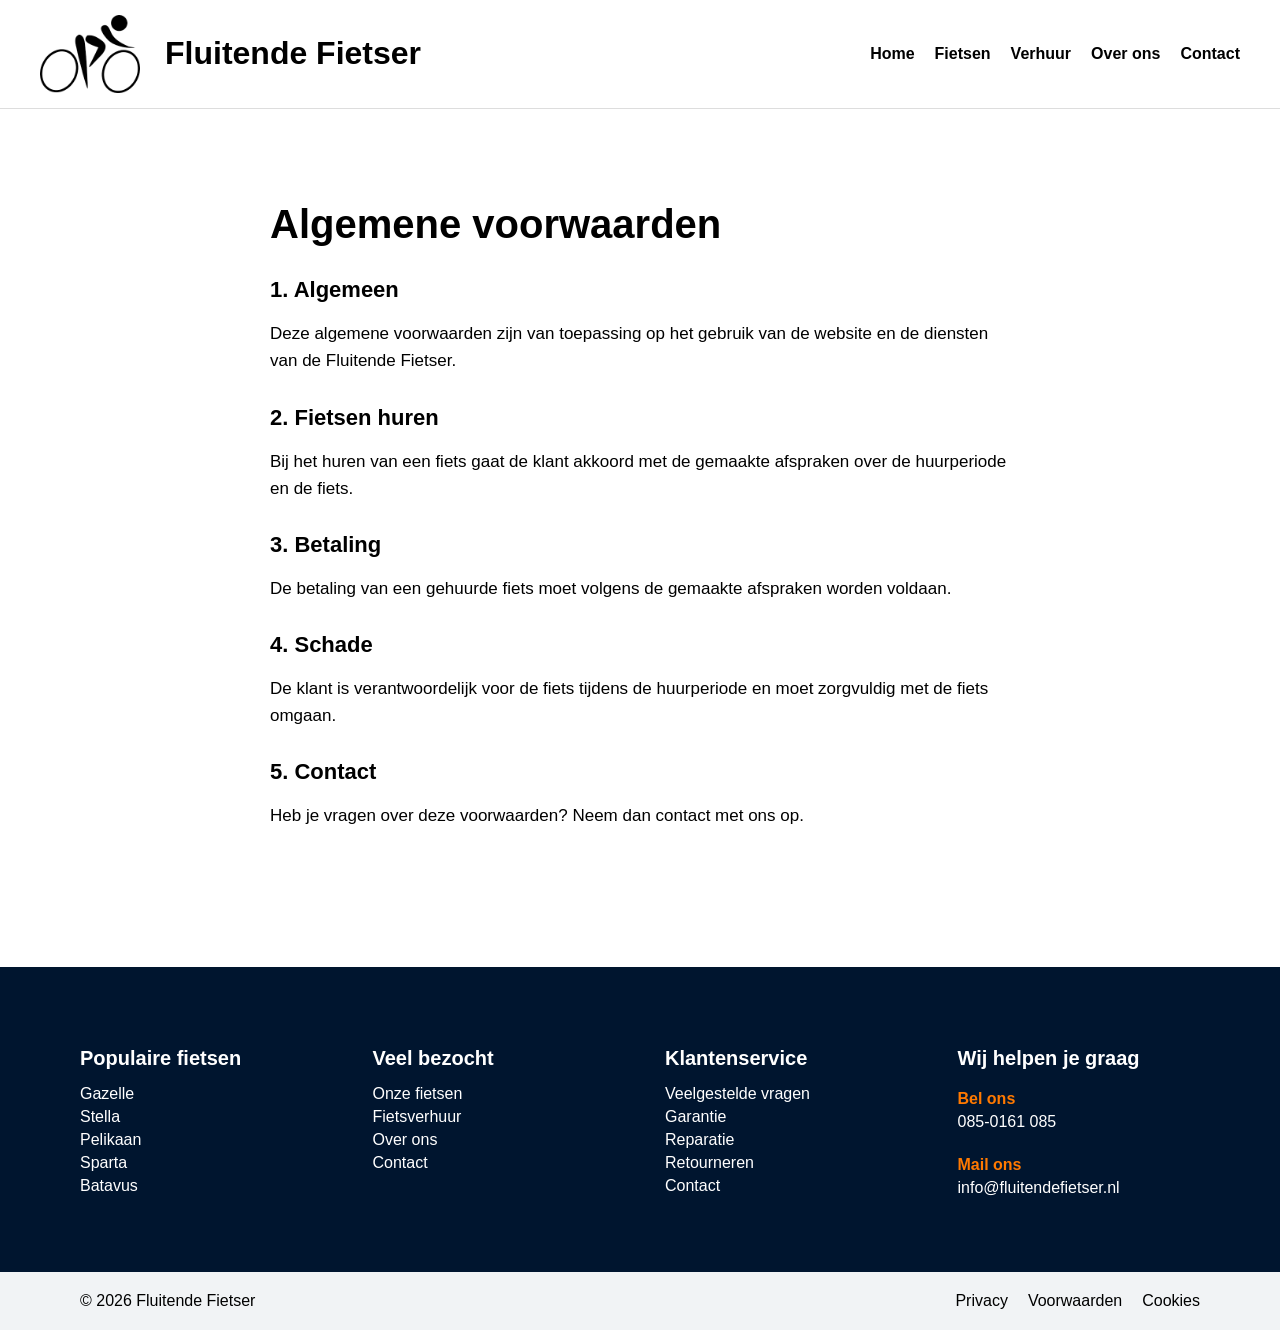
==== web/algemene-voorwaarden.html @ 637f72e5 "klaar" ====
<!DOCTYPE html>
<html lang="nl">
<head>
    <meta charset="UTF-8">
    <meta name="viewport" content="width=device-width, initial-scale=1.0">
    <title>Algemene voorwaarden - Fluitende Fietser</title>
    <link rel="stylesheet" href="stylesheet.css">
</head>

<body>
<header>
        <a href="index.html" class="logo">
            <img src="images/logo.png" alt="Logo Fluitende Fietser">
            <h1>Fluitende Fietser</h1>
        </a>

        <nav>
            <a href="index.html">Home</a>
            <a href="fietsen.html">Fietsen</a>
            <a href="verhuur.html">Verhuur</a>
            <a href="over-ons.html">Over ons</a>
            <a href="contact.html">Contact</a>
        </nav>
    </header>


<main>

    <section class="voorwaarden">
        <h2>Algemene voorwaarden</h2>

        <h3>1. Algemeen</h3>
        <p>
            Deze algemene voorwaarden zijn van toepassing op het gebruik
            van de website en de diensten van de Fluitende Fietser.
        </p>

        <h3>2. Fietsen huren</h3>
        <p>
            Bij het huren van een fiets gaat de klant akkoord met de
            gemaakte afspraken over de huurperiode en de fiets.
        </p>

        <h3>3. Betaling</h3>
        <p>
            De betaling van een gehuurde fiets moet volgens de gemaakte
            afspraken worden voldaan.
        </p>

        <h3>4. Schade</h3>
        <p>
            De klant is verantwoordelijk voor de fiets tijdens de
            huurperiode en moet zorgvuldig met de fiets omgaan.
        </p>

        <h3>5. Contact</h3>
        <p>
            Heb je vragen over deze voorwaarden? Neem dan contact met
            ons op.
        </p>
    </section>

</main>

<footer>
     <div class="footer-inhoud">

        <div class="footer-kolom">
            <h3>Populaire fietsen</h3>
            <a href="fietsen.html">Gazelle</a>
            <a href="fietsen.html">Stella</a>
            <a href="fietsen.html">Pelikaan</a>
            <a href="fietsen.html">Sparta</a>
            <a href="fietsen.html">Batavus</a>
        </div>

        <div class="footer-kolom">
            <h3>Veel bezocht</h3>
            <a href="fietsen.html">Onze fietsen</a>
            <a href="verhuur.html">Fietsverhuur</a>
            <a href="over-ons.html">Over ons</a>
            <a href="contact.html">Contact</a>
        </div>

        <div class="footer-kolom">
            <h3>Klantenservice</h3>
            <a href="contact.html">Veelgestelde vragen</a>
            <a href="contact.html">Garantie</a>
            <a href="contact.html">Reparatie</a>
            <a href="contact.html">Retourneren</a>
            <a href="contact.html">Contact</a>
        </div>

        <div class="footer-kolom contact">
            <h3>Wij helpen je graag</h3>
            <h4>Bel ons</h4>
            <p>085-0161 085</p>

            <h4>Mail ons</h4>
            <p>info@fluitendefietser.nl</p>
        </div>

    </div>

    <div class="footer-onderkant">
        <p>&copy; 2026 Fluitende Fietser</p>

        <div>
            <a href="#">Privacy</a>
            <a href="algemene-voorwaarden.html">Voorwaarden</a>
            <a href="#">Cookies</a>
        </div>
    </div>
</footer>

</body>
</html>
---- web/stylesheet.css ----
* {
    box-sizing: border-box;
}

body {
    margin: 0;
    font-family: Arial, sans-serif;
    background-color: white;
    color: black;
}
header{
    display: flex;
    align-items: center;
    justify-content: space-between;
    padding: 15px 40px;
    background-color: white;
    border-bottom: 1px solid #dddddd;
}
.logo{
    display: flex;
    align-items: center;
    gap: 25px;
    text-decoration: none;
    color : black;
}
.logo h1{
    margin: 0px;
    color: black;
}

header img{
    width: 100px;
    height: auto;
}
nav{
    display: flex;
    gap: 20px;
}

nav a {
    text-decoration: none;
    color: black;
    font-weight: bold;
}

nav a:hover{
    color: #4f46e5;
}
.welkom {
    min-height: 500px;
    display: flex;
    align-items: center;
    justify-content: center;
    padding: 50px 80px;
    gap: 50px;
}
.welkom-tekst{
    text-align: center;
}
.welkom-tekst h1{
    font-size: 48px;
    margin-bottom: 15px;
}
.welkom-tekst p {
    font-size: 20px;
    margin-bottom: 30px;
}
.knop{
    display: inline-block;
    padding: 12px 25px;
    background-color: #4f46e5;
    color: white;
    text-decoration: none;
    border-radius: 5px;
   
}
.knop:hover{
    background-color: blue;
}
.uitgelichte-fietsen{
    font-size: 26px;
    margin-bottom: 10px;
}
.uitgelichte-fietsen h2 {
    font-size: 36px;
    margin-bottom: 10px;
}
.intro-fietsen {
    font-size: 18px;
    margin-bottom: 40px;
}
.fiets-overzicht {
    display: flex;
    justify-content: center;
    gap: 30px;
}
.fiets-kaart{
    width: 350px;
    padding: 20px;
    border: 1px solid #dddddd; 
    border-radius: 10px;
    background-color: white;
}
.fiets-kaart h3 {
    font-size: 22px;
    margin-bottom: 10px;
    text-align: center;
}

.fiets-kaart p {
    font-size: 16px;
    line-height: 1.5;
    text-align: center;
}
.fiets-kaart img {
    width: 90%;
    height: 180px;
    object-fit: contain;
    margin: 0 auto 15px;
    display: block;
}
.uitgelichte-fietsen .knop {
    display: block;
    width: fit-content;
    margin: 20px auto 0;
}
.over-ons {
    display: flex;
    align-items: center;
    justify-content: space-between;
    gap: 60px;
    padding: 80px;
    background-color: #f5f7fa;
}

.over-ons-tekst {
    width: 50%;
}

.over-ons-tekst h2 {
    font-size: 44px;
    margin-bottom: 20px;
}

.over-ons-tekst p {
    font-size: 18px;
    line-height: 1.6;
    margin-bottom: 20px;
}

.over-ons-afbeelding {
    width: 50%;
}

.over-ons-afbeelding img {
    width: 100%;
    height: 400px;
    object-fit: cover;
    border-radius: 15px;
}
.waarom-ons {
    padding: 60px 80px;
    text-align: center;
}

.waarom-ons h2 {
    font-size: 36px;
    margin-bottom: 40px;
}

.voordelen {
    display: flex;
    justify-content: center;
    gap: 30px;

}

.voordeel {
    width: 300px;
    padding: 25px;
    border: 1px solid #dddddd;
    border-radius: 10px;
    background-color: white;
}

.voordeel h3 {
    font-size: 22px;
    margin-bottom: 15px;
}


footer {
    background-color: #00152f;
    color: white;
    margin-top: 60px;
}

.footer-inhoud {
    display: flex;
    justify-content: space-between;
    gap: 50px;
    padding: 60px 80px;
}

.footer-kolom {
    display: flex;
    flex-direction: column;
    gap: 5px;
    width: 22%;
}

.footer-kolom h3 {
    font-size: 20px;
    margin-bottom: 10px;
}

.footer-kolom a {
    color: white;
    text-decoration: none;
    font-size: 16px;
}

.footer-kolom a:hover {
    text-decoration: underline;
}

.footer-kolom p {
    margin: 0 0 15px;
    font-size: 16px;
}

.footer-kolom h4 {
    color: #ff7900;
    margin: 5px 0 0;
}

.footer-contact h3 {
    color: #ff7900;
}
.footer-contact h4{
    margin: 5px;
}
.footer-contact p{
    margin: 0 0 10px;
}

.footer-onderkant {
    background-color: #f1f3f5;
    color: black;
    display: flex;
    justify-content: space-between;
    align-items: center;
    padding: 20px 80px;
}

.footer-onderkant p {
    margin: 0;
}

.footer-onderkant div {
    display: flex;
    gap: 20px;
}

.footer-onderkant a {
    color: black;
    text-decoration: none;
}

.footer-onderkant a:hover {
    text-decoration: underline;
}
.contact {
    display: flex;
}

.contact-info {
    width: 50%;
}

.contact-formulier {
    width: 50%;
    padding: 30px;
    border: 1px solid #dddddd;
    border-radius: 10px;
}

.contact-formulier form {
    display: flex;
    flex-direction: column;
}

.contact-formulier input,
.contact-formulier textarea {
    padding: 10px;
    margin-bottom: 15px;
}

.contact-formulier button {
    padding: 10px 20px;
    background-color: #4f46e5;
    color: white;
    border: none;
    border-radius: 5px;
}
.fietsen{
    padding: 60px 80px;
    text-align: center;
}
.fietsen h2{
    font-size: 40px;
    margin-bottom: 10px;
}
.fietsen > p {
    font-size: 18px;
    margin-bottom: 40px;
}

.fietsen-overzicht {
    display: flex;
    justify-content: center;
    gap: 30px;
}
.fiets{
    width: 100%;
    padding: 20px;
    border: 1px solid white;
    border-radius: 10px;
}
.fiets img{
    width: 100%;
    height: 180px;
    object-fit: contain;
}
.fiets h3{
    font-size: 22px;
}
.fiets p{
    font-size: 16px;
    line-height: 1.5;
}
@media (max-width: 600px) {

    header {
        flex-direction: column;
        gap: 15px;
    }

    nav {
        flex-wrap: wrap;
        justify-content: center;
    }
     .welkom {
        flex-direction: column;
        padding: 40px 20px;
    }

    .welkom-tekst {
        width: 100%;
    }

    .welkom-tekst h1 {
        font-size: 36px;
    }

    .welkom-afbeelding {
        width: 100%;
    }
    .over-ons {
        flex-direction: column;
        padding: 40px 20px;
    }

    .over-ons-tekst {
        width: 100%;
    }

    .over-ons-afbeelding {
        width: 100%;
    }
    .voordelen {
        flex-direction: column;
        align-items: center;
    }
    .contact {
        flex-direction: column;
    }

    .contact-info {
        width: 100%;
    }

    .contact-formulier {
        width: 100%;
    }

    .fietsen-overzicht {
        flex-direction: column;
        align-items: center;
    }

    .footer-inhoud {
        flex-direction: column;
        gap: 30px;
    }

    .footer-kolom {
        width: 100%;
    }

    .footer-onderkant {
        flex-direction: column;
        gap: 15px;
        text-align: center;
    }

}
.verhuur {
    display: flex;
    align-items: center;
    gap: 50px;
    padding: 60px 80px;
}

.verhuur-tekst {
    width: 50%;
}

.verhuur-afbeelding {
    width: 50%;
}

.verhuur-afbeelding img {
    width: 100%;
}

.verhuur-fietsen {
    padding: 60px 80px;
    text-align: center;
}

.verhuur-overzicht {
    display: flex;
    justify-content: center;
    gap: 30px;
}

.verhuur-kaart {
    width: 300px;
    padding: 20px;
    border: 1px solid #dddddd;
    border-radius: 10px;
}

.verhuur-kaart img {
    width: 100%;
    height: 180px;
    object-fit: cover;
}
.voorwaarden {
    padding: 60px 80px;
    max-width: 900px;
    margin: auto;
}

.voorwaarden h2 {
    font-size: 40px;
    margin-bottom: 30px;
}

.voorwaarden h3 {
    font-size: 22px;
    margin-top: 30px;
    margin-bottom: 10px;
}

.voorwaarden p {
    font-size: 17px;
    line-height: 1.6;
}
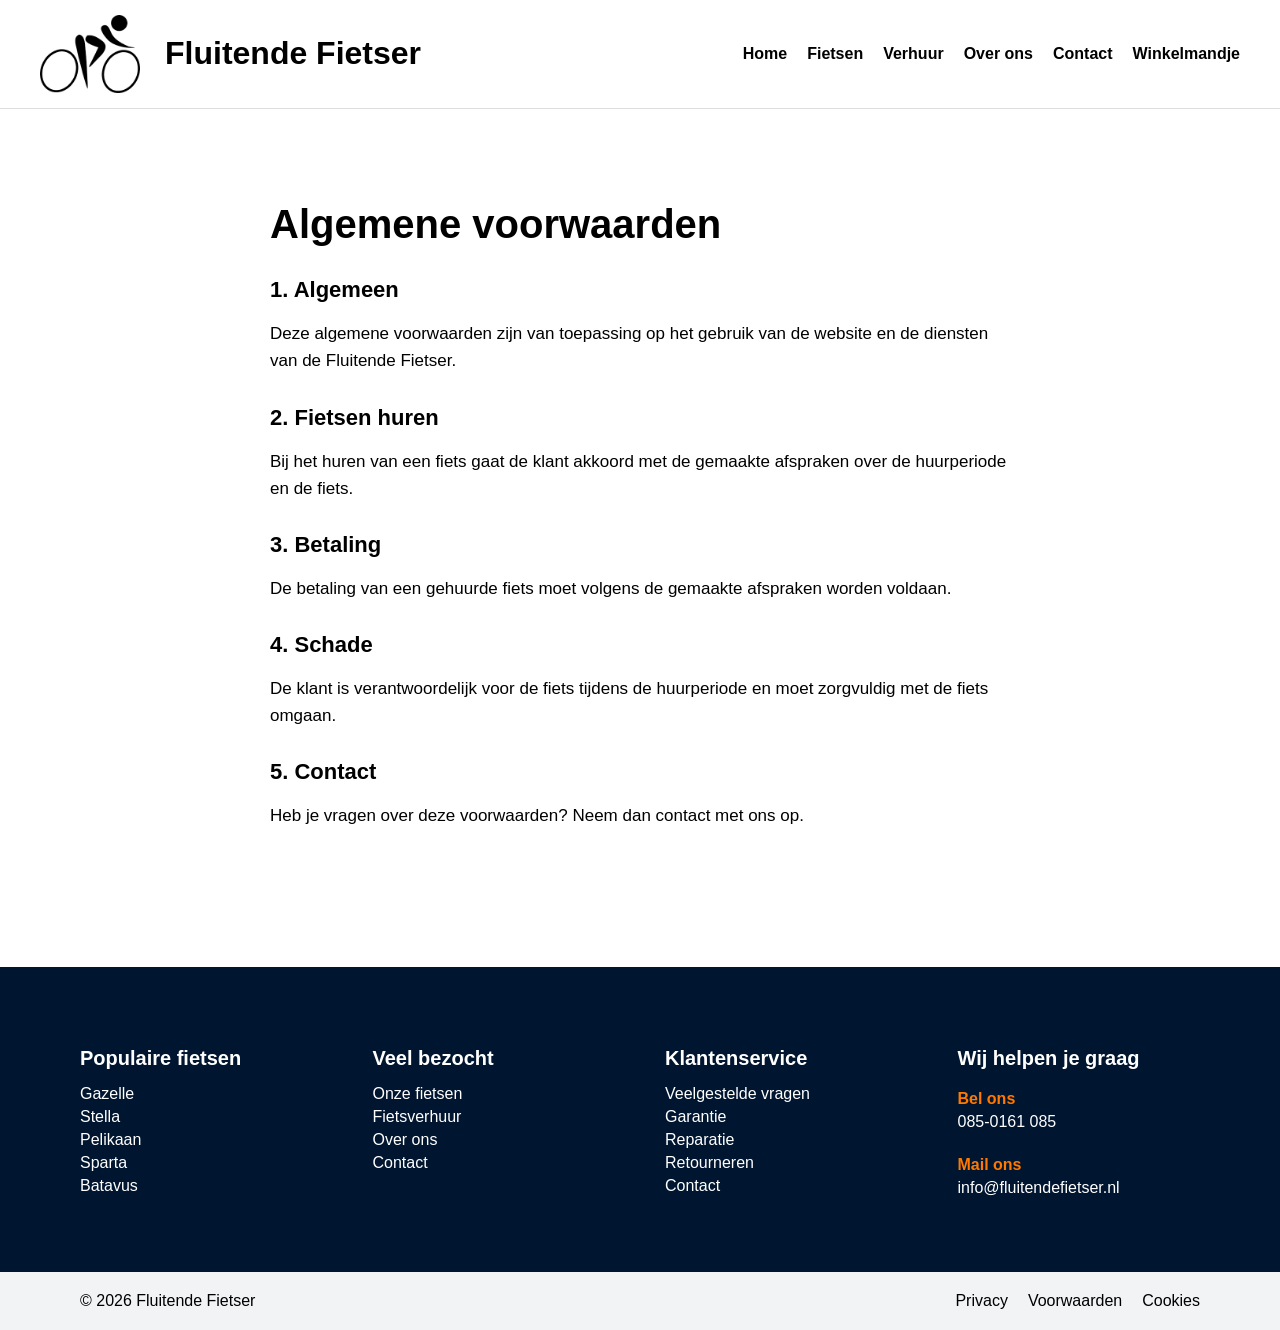
==== commit e011319b: "klaar" ====
--- a/web/algemene-voorwaarden.html
+++ b/web/algemene-voorwaarden.html
@@ -20,6 +20,7 @@
             <a href="verhuur.html">Verhuur</a>
             <a href="over-ons.html">Over ons</a>
             <a href="contact.html">Contact</a>
+            <a href="winkelmandje.html">Winkelmandje</a>
         </nav>
     </header>
 
--- a/web/stylesheet.css
+++ b/web/stylesheet.css
@@ -8,7 +8,8 @@
     background-color: white;
     color: black;
 }
-header{
+
+header {
     display: flex;
     align-items: center;
     justify-content: space-between;
@@ -16,23 +17,26 @@
     background-color: white;
     border-bottom: 1px solid #dddddd;
 }
-.logo{
+
+.logo {
     display: flex;
     align-items: center;
     gap: 25px;
     text-decoration: none;
-    color : black;
-}
-.logo h1{
-    margin: 0px;
     color: black;
 }
 
-header img{
+.logo h1 {
+    margin: 0;
+    color: black;
+}
+
+header img {
     width: 100px;
     height: auto;
 }
-nav{
+
+nav {
     display: flex;
     gap: 20px;
 }
@@ -43,9 +47,10 @@
     font-weight: bold;
 }
 
-nav a:hover{
+nav a:hover {
     color: #4f46e5;
 }
+
 .welkom {
     min-height: 500px;
     display: flex;
@@ -54,53 +59,64 @@
     padding: 50px 80px;
     gap: 50px;
 }
-.welkom-tekst{
+
+.welkom-tekst {
+    flex: 1;
     text-align: center;
 }
-.welkom-tekst h1{
+
+.welkom-tekst h1 {
     font-size: 48px;
     margin-bottom: 15px;
 }
+
 .welkom-tekst p {
     font-size: 20px;
     margin-bottom: 30px;
 }
-.knop{
+
+.knop {
     display: inline-block;
     padding: 12px 25px;
     background-color: #4f46e5;
     color: white;
     text-decoration: none;
     border-radius: 5px;
-   
-}
-.knop:hover{
+}
+
+.knop:hover {
     background-color: blue;
 }
-.uitgelichte-fietsen{
+
+.uitgelichte-fietsen {
     font-size: 26px;
     margin-bottom: 10px;
 }
+
 .uitgelichte-fietsen h2 {
     font-size: 36px;
     margin-bottom: 10px;
 }
+
 .intro-fietsen {
     font-size: 18px;
     margin-bottom: 40px;
 }
+
 .fiets-overzicht {
     display: flex;
     justify-content: center;
     gap: 30px;
 }
-.fiets-kaart{
+
+.fiets-kaart {
     width: 350px;
     padding: 20px;
-    border: 1px solid #dddddd; 
+    border: 1px solid #dddddd;
     border-radius: 10px;
     background-color: white;
 }
+
 .fiets-kaart h3 {
     font-size: 22px;
     margin-bottom: 10px;
@@ -112,6 +128,7 @@
     line-height: 1.5;
     text-align: center;
 }
+
 .fiets-kaart img {
     width: 90%;
     height: 180px;
@@ -119,11 +136,13 @@
     margin: 0 auto 15px;
     display: block;
 }
+
 .uitgelichte-fietsen .knop {
     display: block;
     width: fit-content;
     margin: 20px auto 0;
 }
+
 .over-ons {
     display: flex;
     align-items: center;
@@ -158,6 +177,7 @@
     object-fit: cover;
     border-radius: 15px;
 }
+
 .waarom-ons {
     padding: 60px 80px;
     text-align: center;
@@ -172,7 +192,6 @@
     display: flex;
     justify-content: center;
     gap: 30px;
-
 }
 
 .voordeel {
@@ -188,7 +207,6 @@
     margin-bottom: 15px;
 }
 
-
 footer {
     background-color: #00152f;
     color: white;
@@ -237,10 +255,12 @@
 .footer-contact h3 {
     color: #ff7900;
 }
-.footer-contact h4{
+
+.footer-contact h4 {
     margin: 5px;
 }
-.footer-contact p{
+
+.footer-contact p {
     margin: 0 0 10px;
 }
 
@@ -270,6 +290,7 @@
 .footer-onderkant a:hover {
     text-decoration: underline;
 }
+
 .contact {
     display: flex;
 }
@@ -303,14 +324,17 @@
     border: none;
     border-radius: 5px;
 }
-.fietsen{
+
+.fietsen {
     padding: 60px 80px;
     text-align: center;
 }
-.fietsen h2{
+
+.fietsen h2 {
     font-size: 40px;
     margin-bottom: 10px;
 }
+
 .fietsen > p {
     font-size: 18px;
     margin-bottom: 40px;
@@ -321,100 +345,30 @@
     justify-content: center;
     gap: 30px;
 }
-.fiets{
+
+.fiets {
     width: 100%;
     padding: 20px;
     border: 1px solid white;
     border-radius: 10px;
 }
-.fiets img{
+
+.fiets img {
     width: 100%;
     height: 180px;
     object-fit: contain;
 }
-.fiets h3{
+
+.fiets h3 {
     font-size: 22px;
 }
-.fiets p{
+
+.fiets p {
     font-size: 16px;
     line-height: 1.5;
 }
-@media (max-width: 600px) {
-
-    header {
-        flex-direction: column;
-        gap: 15px;
-    }
-
-    nav {
-        flex-wrap: wrap;
-        justify-content: center;
-    }
-     .welkom {
-        flex-direction: column;
-        padding: 40px 20px;
-    }
-
-    .welkom-tekst {
-        width: 100%;
-    }
-
-    .welkom-tekst h1 {
-        font-size: 36px;
-    }
-
-    .welkom-afbeelding {
-        width: 100%;
-    }
-    .over-ons {
-        flex-direction: column;
-        padding: 40px 20px;
-    }
-
-    .over-ons-tekst {
-        width: 100%;
-    }
-
-    .over-ons-afbeelding {
-        width: 100%;
-    }
-    .voordelen {
-        flex-direction: column;
-        align-items: center;
-    }
-    .contact {
-        flex-direction: column;
-    }
-
-    .contact-info {
-        width: 100%;
-    }
-
-    .contact-formulier {
-        width: 100%;
-    }
-
-    .fietsen-overzicht {
-        flex-direction: column;
-        align-items: center;
-    }
-
-    .footer-inhoud {
-        flex-direction: column;
-        gap: 30px;
-    }
-
-    .footer-kolom {
-        width: 100%;
-    }
-
-    .footer-onderkant {
-        flex-direction: column;
-        gap: 15px;
-        text-align: center;
-    }
-
-}
+
+/* Verhuurpagina */
 .verhuur {
     display: flex;
     align-items: center;
@@ -457,6 +411,8 @@
     height: 180px;
     object-fit: cover;
 }
+
+/* Voorwaardenpagina */
 .voorwaarden {
     padding: 60px 80px;
     max-width: 900px;
@@ -477,4 +433,539 @@
 .voorwaarden p {
     font-size: 17px;
     line-height: 1.6;
-}+}
+
+/* Openingstijden en klok */
+#Openingtijden {
+    width: 100%;
+    margin-top: 20px;
+    text-align: center;
+}
+
+#clock {
+    font-family: monospace;
+    font-size: 3rem;
+    font-weight: bold;
+    text-align: center;
+}
+
+#statusContainer {
+    width: 200px;
+    height: 22px;
+    overflow: hidden;
+    position: relative;
+    margin-top: 5px;
+}
+
+#statusText {
+    position: absolute;
+    white-space: nowrap;
+    font-family: Arial, sans-serif;
+    font-size: 15px;
+    font-weight: bold;
+    animation: scrollText 5s linear infinite;
+}
+
+@keyframes scrollText {
+    from {
+        left: 100%;
+        transform: translateX(0);
+    }
+
+    to {
+        left: 0;
+        transform: translateX(-100%);
+    }
+}
+
+
+@media (max-width: 600px) {
+    header {
+        flex-direction: column;
+        gap: 15px;
+    }
+
+    nav {
+        flex-wrap: wrap;
+        justify-content: center;
+    }
+
+    .welkom {
+        flex-direction: column;
+        padding: 40px 20px;
+    }
+
+    .welkom-tekst {
+        width: 100%;
+    }
+
+    .welkom-tekst h1 {
+        font-size: 36px;
+    }
+
+    .welkom-afbeelding {
+        width: 100%;
+        height: 350px;
+        overflow: hidden;
+    }
+    .welkom-afbeelding {
+        width: 100%;
+        height: 350px;
+        object-fit: cover;
+        display: block;
+    }
+
+    .over-ons {
+        flex-direction: column;
+        padding: 40px 20px;
+    }
+
+    .over-ons-tekst,
+    .over-ons-afbeelding {
+        width: 100%;
+    }
+
+    .voordelen {
+        flex-direction: column;
+        align-items: center;
+    }
+
+    .contact {
+        flex-direction: column;
+    }
+
+    .contact-info,
+    .contact-formulier {
+        width: 100%;
+    }
+
+    .fietsen-overzicht {
+        flex-direction: column;
+        align-items: center;
+    }
+
+    .verhuur {
+        flex-direction: column;
+        padding: 40px 20px;
+    }
+
+    .verhuur-tekst,
+    .verhuur-afbeelding {
+        width: 100%;
+    }
+
+    .verhuur-fietsen {
+        padding: 40px 20px;
+    }
+
+    .verhuur-overzicht {
+        flex-direction: column;
+        align-items: center;
+    }
+
+    .voorwaarden {
+        padding: 40px 20px;
+    }
+
+    .footer-inhoud {
+        flex-direction: column;
+        gap: 30px;
+    }
+
+    .footer-kolom {
+        width: 100%;
+    }
+
+    .footer-onderkant {
+        flex-direction: column;
+        gap: 15px;
+        text-align: center;
+    }
+}
+
+.welkom-afbeelding.fotocarrousel {
+    flex: 1;
+    min-width: 0;
+    height: 350px;
+    overflow: hidden;
+}
+
+.welkom-afbeelding.fotocarrousel img {
+    width: 100%;
+    height: 310px;
+    object-fit: cover;
+    display: block;
+}
+
+.welkom-afbeelding.fotocarrousel button {
+    margin-top: 5px;
+    cursor: pointer;
+}
+
+.winkelmandje {
+    padding: 60px 80px;
+    max-width: 900px;
+    margin: auto;
+}
+
+.winkelmandje h2 {
+    font-size: 36px;
+    margin-bottom: 30px;
+}
+
+#winkelmand-inhoud {
+    padding: 20px;
+    border: 1px solid #dddddd;
+    border-radius: 10px;
+}
+
+#totaalprijs {
+    text-align: right;
+    margin-top: 25px;
+}
+.winkelmandje {
+    max-width: 1100px;
+    margin: 40px auto;
+    padding: 35px;
+    background-color: white;
+    border-radius: 10px;
+}
+
+.winkelmandje h2 {
+    font-size: 36px;
+    margin-bottom: 10px;
+}
+
+.winkelmandje > p {
+    font-size: 18px;
+    margin-bottom: 30px;
+}
+
+.fiets-keuze {
+    display: flex;
+    align-items: center;
+    gap: 20px;
+    padding: 15px;
+    margin-bottom: 15px;
+    border: 1px solid #dddddd;
+    border-radius: 10px;
+}
+
+.fiets-keuze input {
+    width: 18px;
+    height: 18px;
+}
+
+.fiets-keuze img {
+    width: 150px;
+    height: 100px;
+    object-fit: contain;
+}
+
+.fiets-info {
+    flex: 1;
+}
+
+.fiets-info h3 {
+    font-size: 22px;
+    margin-bottom: 10px;
+}
+
+.fiets-info p {
+    margin: 0;
+}
+
+.fiets-prijs {
+    font-size: 20px;
+    font-weight: bold;
+}
+
+.fiets-keuze button {
+    padding: 10px;
+    background-color: #dc3545;
+    color: white;
+    border: none;
+    border-radius: 5px;
+}
+
+#totaalprijs {
+    text-align: right;
+    margin-top: 30px;
+    padding-top: 20px;
+    border-top: 1px solid #dddddd;
+    font-size: 26px;
+}
+
+.winkelmandje > button {
+    padding: 12px 20px;
+    border: 1px solid #dddddd;
+    border-radius: 5px;
+    background-color: white;
+    cursor: pointer;
+}
+
+.winkelmandje > button:last-child {
+    background-color: #123f82;
+    color: white;
+}
+
+.privacy {
+    padding: 60px 80px;
+    max-width: 900px;
+    margin: auto;
+}
+
+.privacy h2 {
+    font-size: 40px;
+    margin-bottom: 30px;
+}
+
+.privacy h3 {
+    font-size: 22px;
+    margin-top: 30px;
+    margin-bottom: 10px;
+}
+
+.privacy p {
+    font-size: 17px;
+    line-height: 1.6;
+}
+
+@media (max-width: 900px) {
+
+    header {
+        padding: 15px 25px;
+        flex-wrap: wrap;
+        gap: 15px;
+    }
+
+    nav {
+        flex-wrap: wrap;
+        justify-content: center;
+        gap: 15px;
+    }
+
+    .welkom,
+    .over-ons,
+    .verhuur {
+        padding: 40px 30px;
+        gap: 30px;
+    }
+
+    .welkom-tekst h1 {
+        font-size: 36px;
+    }
+
+    .fiets-overzicht,
+    .fietsen-overzicht,
+    .voordelen,
+    .verhuur-overzicht {
+        flex-wrap: wrap;
+        justify-content: center;
+    }
+
+    .fiets-kaart,
+    .fiets,
+    .voordeel,
+    .verhuur-kaart {
+        width: calc(50% - 20px);
+    }
+
+    .contact {
+        padding: 40px 30px;
+        gap: 25px;
+    }
+
+    .contact-info,
+    .contact-formulier {
+        width: calc(50% - 13px);
+    }
+
+    .footer-inhoud {
+        padding: 40px 30px;
+        gap: 25px;
+        flex-wrap: wrap;
+    }
+
+    .footer-kolom {
+        width: calc(50% - 20px);
+    }
+
+    .winkelmandje {
+        margin: 25px;
+        padding: 25px;
+    }
+
+}
+
+
+/* Telefoons */
+@media (max-width: 600px) {
+
+    header {
+        flex-direction: column;
+        padding: 15px;
+    }
+
+    .logo {
+        gap: 10px;
+    }
+
+    .logo img {
+        width: 65px;
+    }
+
+    .logo h1 {
+        font-size: 23px;
+    }
+
+    nav {
+        gap: 12px;
+    }
+
+    nav a {
+        font-size: 14px;
+    }
+
+    .welkom,
+    .over-ons,
+    .verhuur,
+    .contact {
+        flex-direction: column;
+        padding: 30px 20px;
+        gap: 25px;
+    }
+
+    .welkom-tekst,
+    .welkom-afbeelding,
+    .over-ons-tekst,
+    .over-ons-afbeelding,
+    .verhuur-tekst,
+    .verhuur-afbeelding,
+    .contact-info,
+    .contact-formulier {
+        width: 100%;
+    }
+
+    .welkom-tekst h1 {
+        font-size: 30px;
+    }
+
+    .welkom-tekst p {
+        font-size: 17px;
+    }
+
+    .over-ons-tekst h2,
+    .fietsen h2 {
+        font-size: 30px;
+    }
+
+    .over-ons-afbeelding img {
+        height: 250px;
+    }
+
+    .fiets-overzicht,
+    .fietsen-overzicht,
+    .voordelen,
+    .verhuur-overzicht {
+        flex-direction: column;
+        align-items: center;
+        gap: 20px;
+    }
+
+    .fiets-kaart,
+    .fiets,
+    .voordeel,
+    .verhuur-kaart {
+        width: 100%;
+        max-width: 400px;
+    }
+
+    .uitgelichte-fietsen,
+    .fietsen,
+    .verhuur-fietsen,
+    .waarom-ons {
+        padding: 30px 20px;
+        text-align: center;
+    }
+
+    .contact-formulier {
+        padding: 20px;
+    }
+
+    .footer-inhoud {
+        flex-direction: column;
+        padding: 35px 25px;
+        gap: 25px;
+    }
+
+    .footer-kolom {
+        width: 100%;
+    }
+
+    .footer-onderkant {
+        flex-direction: column;
+        gap: 15px;
+        padding: 20px;
+        text-align: center;
+    }
+
+    .footer-onderkant div {
+        flex-wrap: wrap;
+        justify-content: center;
+        gap: 12px;
+    }
+
+    .voorwaarden,
+    .privacy {
+        padding: 30px 20px;
+    }
+
+    .voorwaarden h2,
+    .privacy h2 {
+        font-size: 30px;
+    }
+
+    .winkelmandje {
+        margin: 15px;
+        padding: 20px;
+    }
+
+    .winkelmandje h2 {
+        font-size: 28px;
+    }
+
+    .fiets-keuze {
+        flex-wrap: wrap;
+        gap: 10px;
+        padding: 12px;
+    }
+
+    .fiets-keuze img {
+        width: 90px;
+        height: 80px;
+    }
+
+    .fiets-info {
+        flex: 1;
+        min-width: 120px;
+    }
+
+    .fiets-info h3 {
+        font-size: 17px;
+    }
+
+    .fiets-prijs {
+        width: 100%;
+        text-align: right;
+        font-size: 18px;
+    }
+
+    #totaalprijs {
+        font-size: 22px;
+    }
+
+    .winkelmandje > button {
+        width: 100%;
+        margin-top: 10px;
+    }
